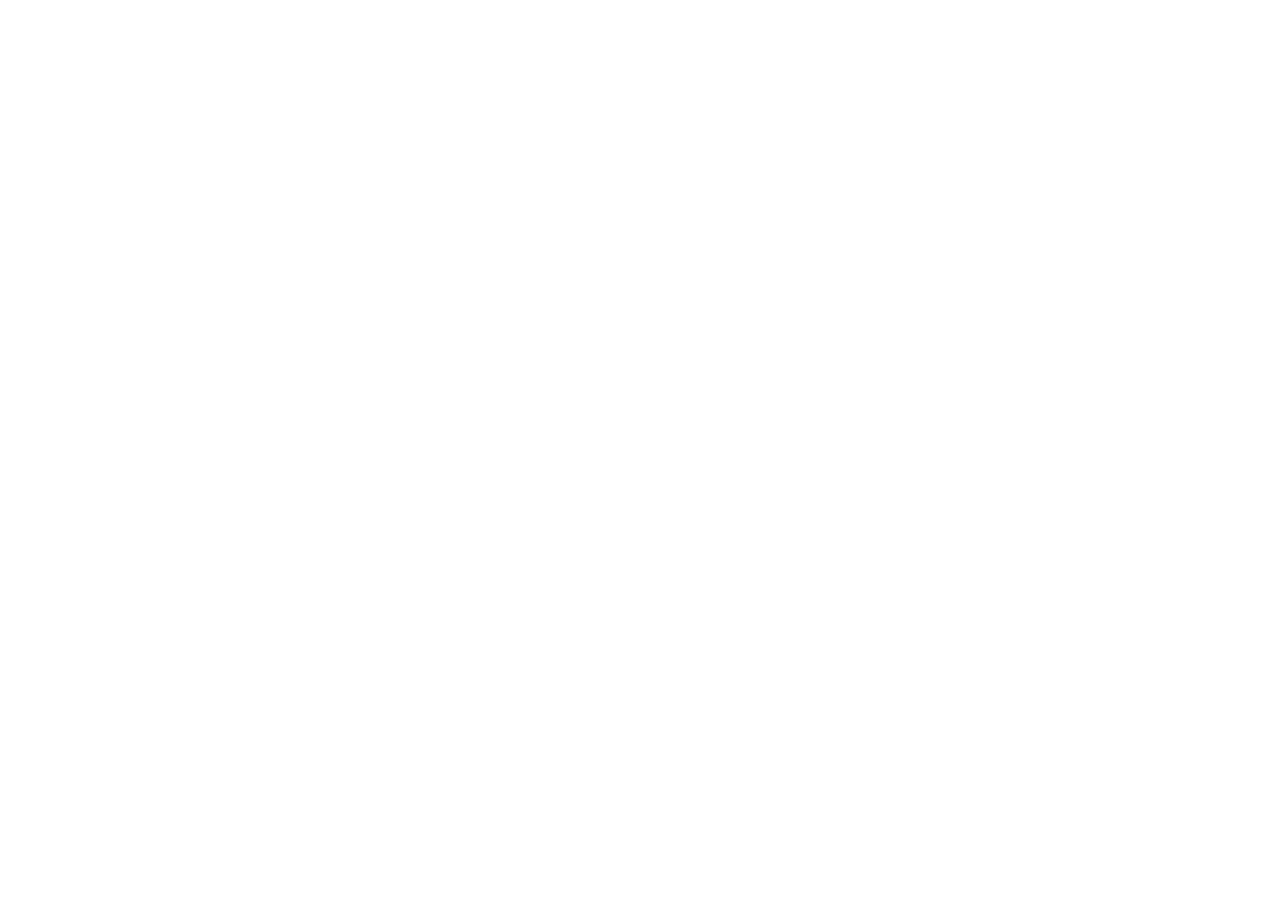
==== FreeCode Producto/index.html @ 506321ff "Subida" ====
<!DOCTYPE html>
<html lang="en">
<head>
    <meta charset="UTF-8">
    <meta http-equiv="X-UA-Compatible" content="IE=edge">
    <meta name="viewport" content="width=device-width, initial-scale=1.0">
    <title>Document</title>
</head>
<body>
   <main>
    
   </main>
</body>
</html>
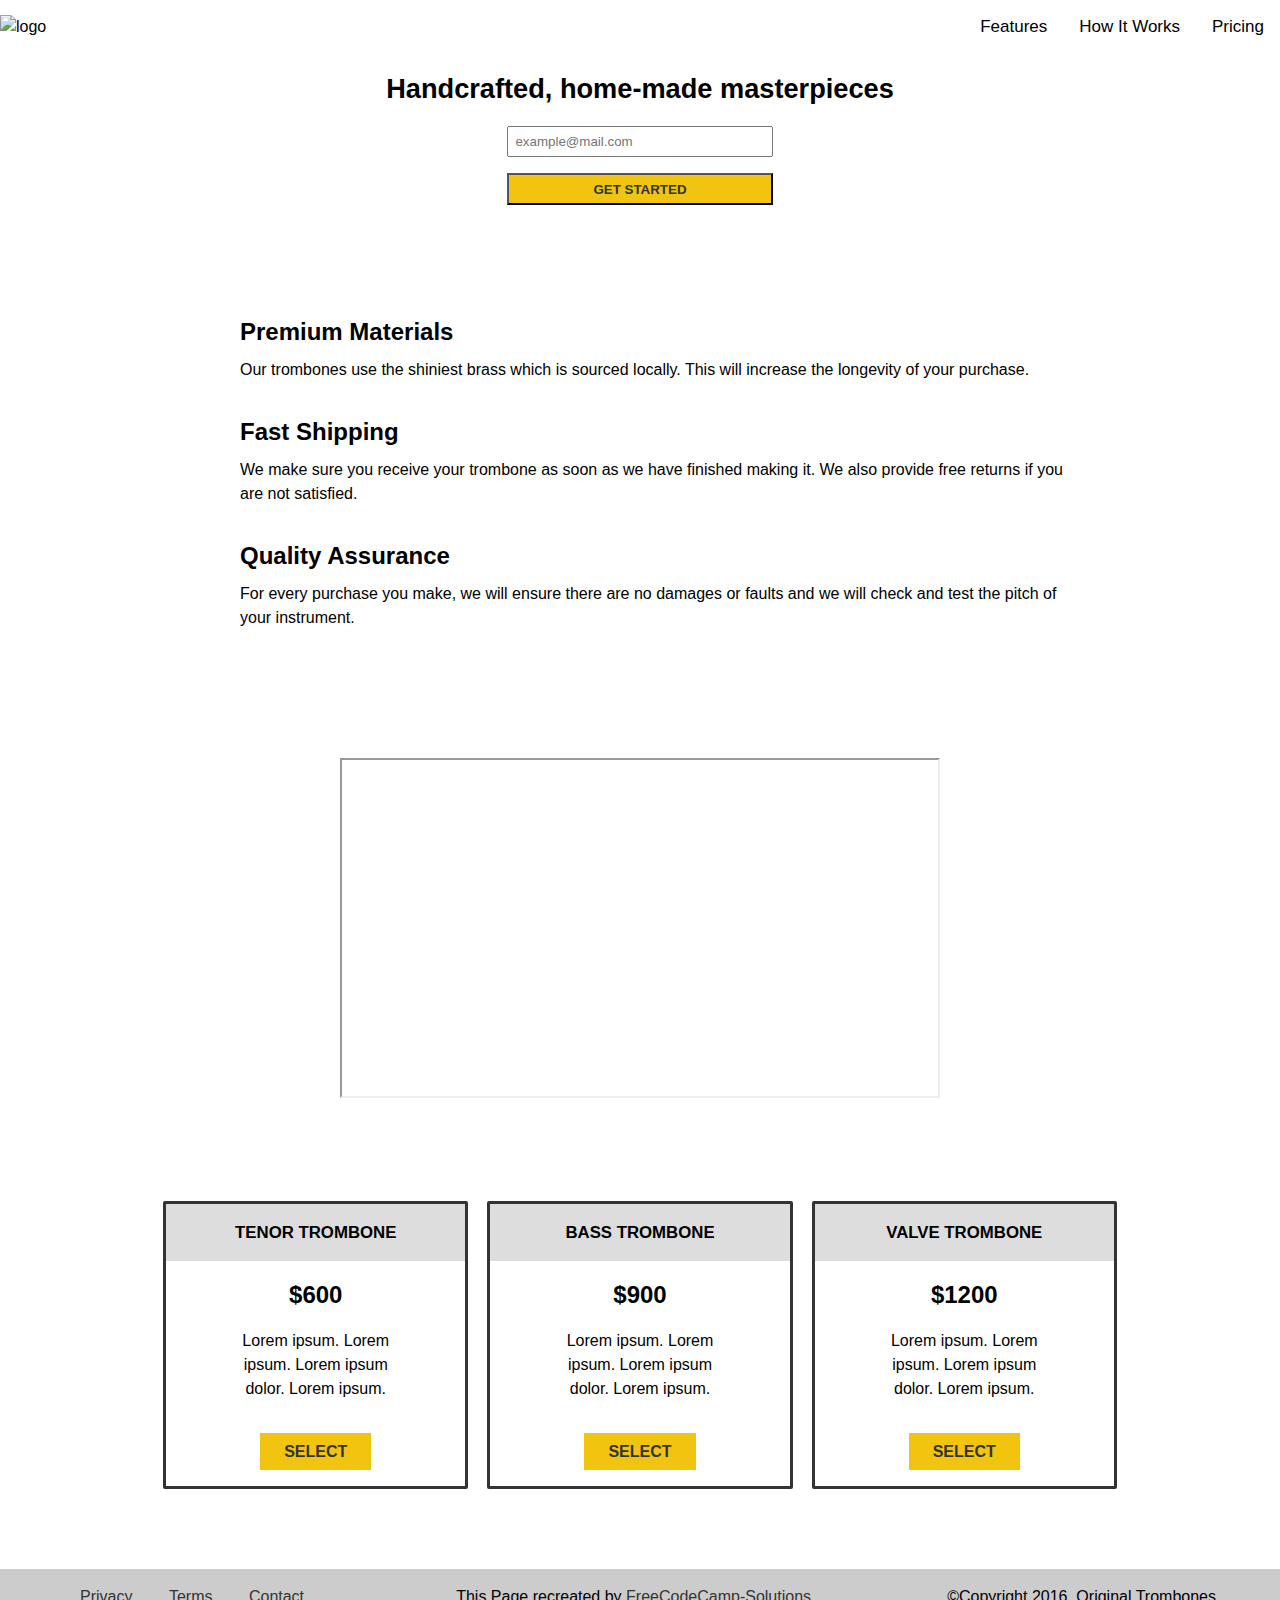
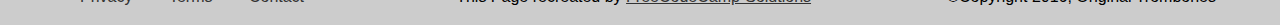
==== commit 6c5277c0: "update" ====
--- a/FreeCode Producto/index.html
+++ b/FreeCode Producto/index.html
@@ -1,14 +1,103 @@
 <!DOCTYPE html>
 <html lang="en">
+
 <head>
-    <meta charset="UTF-8">
-    <meta http-equiv="X-UA-Compatible" content="IE=edge">
-    <meta name="viewport" content="width=device-width, initial-scale=1.0">
-    <title>Document</title>
+  <meta charset="UTF-8">
+  <meta name="viewport" content="width=device-width, initial-scale=1.0">
+  <link rel="stylesheet" href="styles.css">
+  <title>Product Landing Page - freecodecamp</title>
 </head>
+
 <body>
-   <main>
-    
-   </main>
+  <header id="header">
+    <nav id="nav-bar">
+      <img id="header-img" src="https://s3.amazonaws.com/freecodecamp/original_trombones.png" alt="logo" class="logo">
+      <ul>
+        <a class="nav-link" href="#features">Features</a>
+        <a class="nav-link" href="#how-it-work">How It Works</a>
+        <a class="nav-link" href="#pricing">Pricing</a>
+      </ul>
+    </nav>
+  </header>
+
+  <div id="container">
+    <section class="message-box">
+      <h1>Handcrafted, home-made masterpieces</h1>
+      <form id="form" action="https://www.freecodecamp.com/email-submit">
+      <input id="email" type="email" name="email" placeholder="example@mail.com">
+      <input id="submit" type="submit" value="Get Started" class="btn"></input>
+      </form>
+    </section>
+
+    <section id="features">
+      <div class="feature">
+        <i class="fab fa-free-code-camp fa-3x"></i>
+        <div>
+          <h2>Premium Materials</h2>
+          <p>Our trombones use the shiniest brass which is sourced locally. This will increase the longevity of your
+            purchase.</p>
+        </div>
+      </div>
+      <div class="feature">
+        <i class="fas fa-shipping-fast fa-3x"></i>
+        <div>
+          <h2>Fast Shipping</h2>
+          <p>We make sure you receive your trombone as soon as we have finished making it. We also provide free returns
+            if you are not satisfied.</p>
+        </div>
+      </div>
+      <div class="feature">
+        <i class="fas fa-battery-full fa-3x"></i>
+        <div>
+          <h2>Quality Assurance</h2>
+          <p>For every purchase you make, we will ensure there are no damages or faults and we will check and test the
+            pitch of your instrument.</p>
+        </div>
+      </div>
+    </section>
+    <section id="how-it-work">
+      <iframe id="video" src="https://www.youtube.com/embed/JEwOy5Fm1yw"></iframe>
+    </section>
+    <section id="pricing">
+      <div class="price-box">
+        <h3>TENOR TROMBONE</h3>
+        <h2>$600</h2>
+        <p>Lorem ipsum.
+          Lorem ipsum.
+          Lorem ipsum dolor.
+          Lorem ipsum.</p>
+        <a href="#" class="btn">SELECT</a>
+      </div>
+      <div class="price-box">
+        <h3>BASS TROMBONE</h3>
+        <h2>$900</h2>
+        <p>Lorem ipsum.
+          Lorem ipsum.
+          Lorem ipsum dolor.
+          Lorem ipsum.</p>
+        <a href="#" class="btn">SELECT</a>
+      </div>
+      <div class="price-box">
+        <h3>VALVE TROMBONE</h3>
+        <h2>$1200</h2>
+        <p>Lorem ipsum.
+          Lorem ipsum.
+          Lorem ipsum dolor.
+          Lorem ipsum.</p>
+        <a href="#" class="btn">SELECT</a>
+      </div>
+    </section>
+  </div>
+  <!-- FOOTER -->
+  <footer id="main-footer">
+    <div>
+      <a href="#">Privacy</a>
+      <a href="#">Terms</a>
+      <a href="#">Contact</a>
+    </div>
+    <p class="my-name">This Page recreated by <a target="_blank" id="fcs" href="https://github.com/FreeCodeCamp-Solutions/">FreeCodeCamp-Solutions</a></p>
+    <p>&copy;Copyright 2016, Original Trombones</p>
+  </footer>
 </body>
+<script src="https://cdn.freecodecamp.org/testable-projects-fcc/v1/bundle.js"></script>
 </html>--- a/FreeCode Producto/styles.css
+++ b/FreeCode Producto/styles.css
@@ -0,0 +1,251 @@
+
+* {
+    margin: 0;
+    padding: 0;
+    box-sizing: border-box;
+  }
+  
+  body {
+    font-family: "Segoe UI", Tahoma, Geneva, Verdana, sans-serif;
+    line-height: 1.5;
+  }
+  
+  ul {
+    list-style: none;
+  }
+  
+  a {
+    text-decoration: none;
+  }
+  
+  #header {
+    display: flex;
+  }
+  
+  #nav-bar {
+    position: fixed;
+    top: 0px;
+    display: flex;
+    width: 100%;
+    justify-content: space-between;
+    align-items: center;
+    background-color: rgb(255, 255, 255);
+    overflow: hidden;
+  }
+ 
+  #container {
+    max-width: 960px;
+    margin: 2rem auto 0;
+    overflow: hidden;
+  }
+  
+  .logo {
+    width: 300px;
+    cursor: pointer;
+  }
+  
+  @media (min-width: 1200px) {
+    body {
+        background-color: rgb(255, 255, 255);
+    }
+  }
+  
+  .btn {
+    display: inline-block;
+    padding: 0.4rem 1.5rem;
+    color: #333;
+    text-transform: uppercase;
+    font-weight: bold;
+    background-color: #f1c40f;
+  }
+  
+  .nav-link {
+      float: left;
+      display: block;
+      color: #000000;
+      text-align: center;
+      padding: 14px 16px;
+      text-decoration: none;
+      font-size: 17px;
+  }
+  
+  
+  .message-box {
+    margin: 1.5rem;
+    padding: 0.8rem;
+    text-align: center;
+  }
+  
+  .message-box h1 {
+    font-size: 1.7rem;
+    margin-bottom: 1rem;
+  }
+  
+  .message-box input {
+    display: block;
+    margin: auto;
+    width: 30%;
+    padding: 0.4rem;
+    margin-bottom: 1rem;
+  }
+  
+  #features {
+    padding: 1rem;
+    margin-top: 3rem;
+    margin-bottom: 3rem;
+    display: flex;
+    flex-direction: column;
+  }
+  
+  #features .feature {
+    display: flex;
+    justify-self: center;
+    align-items: center;
+  }
+  
+  #features .feature i {
+    color: #ff8c00;
+  }
+  
+  #features .feature div {
+    padding: 1rem;
+    margin-left: 3rem;
+  }
+  
+  #features .feature div h2 {
+    font-size: 1.5rem;
+    margin-bottom: 0.5rem;
+  }
+  
+  #how-it-work {
+    padding: 3rem;
+    margin: auto;
+    text-align: center;
+  }
+  
+  #how-it-work #video {
+    width: 600px;
+    height: 340px;
+  }
+  
+  #pricing {
+    display: flex;
+    justify-content: center;
+    align-items: center;
+    text-align: center;
+    padding: 3rem 0.2rem;
+  }
+  
+  .price-box {
+    border: solid #333 3px;
+    border-radius: 2px;
+    text-align: center;
+  }
+  
+  .price-box:first-child {
+    margin-right: 1.2rem;
+  }
+  
+  .price-box:last-child {
+    margin-left: 1.2rem;
+  }
+  
+  .price-box h3 {
+    background-color: #ddd;
+    font-size: 1.05rem;
+    padding: 1rem;
+  }
+  
+  .price-box h2 {
+    padding: 1rem;
+  }
+  
+  .price-box p {
+    padding: 0 4rem 1rem;
+  }
+  
+  .price-box .btn {
+    display: inline-block;
+    margin: 1rem;
+  }
+  
+ 
+  #main-footer {
+    background-color: #ccc;
+    padding: 1rem 4rem;
+    margin-top: 2rem;
+    display: flex;
+    justify-content: space-between;
+    overflow: hidden;
+  }
+  
+  #main-footer div a {
+    color: #333;
+    padding: 0.5rem 1rem;
+  }
+  
+  #fcs {
+    text-decoration: underline;
+    color: #333;
+  }
+  
+  
+  @media only screen and (max-width: 800px) {
+    #navbar {
+      flex-direction: column;
+      justify-content: center;
+      align-items: center;
+      padding: 1.5rem 0.3rem;
+    }
+  
+    #navbar ul li {
+      padding: 1rem 1rem;
+    }
+  
+    #features .feature {
+      flex-direction: column;
+    }
+  
+    #features .feature div {
+      padding: 1rem;
+      margin: 0.5rem;
+      text-align: center;
+      margin-bottom: 2rem;
+    }
+  
+    #how-it-work {
+      padding: 1rem;
+    }
+  
+    #how-it-work #video {
+      width: 80%;
+      height: 30%;
+    }
+  
+    #pricing {
+      flex-direction: column;
+    }
+  
+    #pricing .price-box {
+      margin: 1rem;
+    }
+  
+    .price-box:first-child {
+      margin-right: 0;
+    }
+  
+    .price-box:last-child {
+      margin-left: 0;
+    }
+  
+    #main-footer {
+      padding: 2.5rem 0.5rem;
+      flex-direction: column;
+      justify-content: center;
+      align-items: center;
+    }
+  
+    #main-footer .my-name {
+      margin: 1rem 0;
+    }
+  }